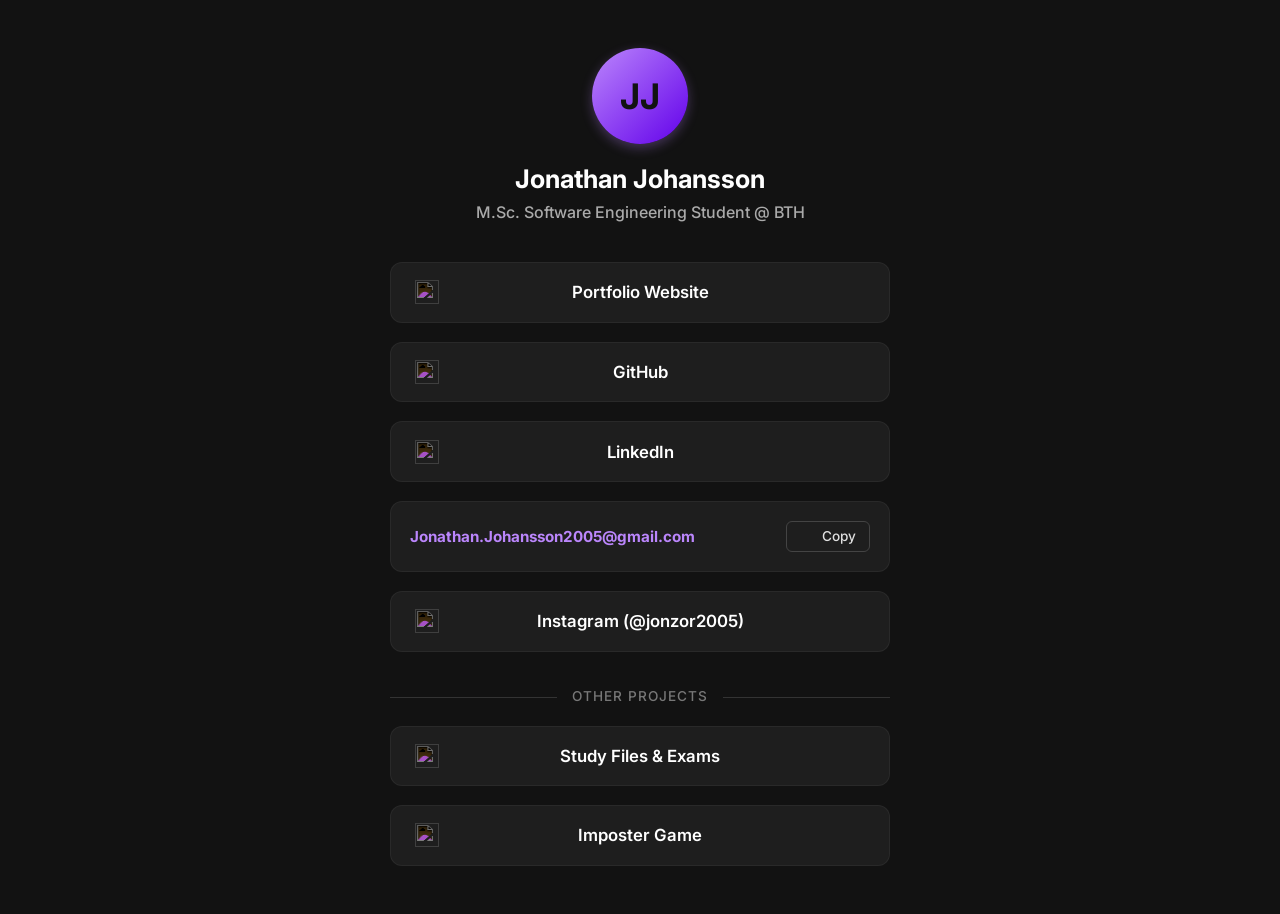
==== linktree-files/index.html @ 36190e58 "Added linktree" ====
<!DOCTYPE html>
<html lang="en">
<head>
    <meta charset="UTF-8">
    <meta name="viewport" content="width=device-width, initial-scale=1.0">
    <meta name="description" content="Jonathan Johansson - Links">
    <title>Jonathan Johansson | Links</title>
    
    <link rel="preconnect" href="https://fonts.googleapis.com">
    <link rel="preconnect" href="https://fonts.gstatic.com" crossorigin>
    <link href="https://fonts.googleapis.com/css2?family=Inter:wght@400;500;700&display=swap" rel="stylesheet">
    
    <link rel="stylesheet" href="style.css?v=7">
    <link rel="icon" type="image/svg+xml" href="/assets/icons/favicon.svg">
</head>
<body>
    <div class="linktree-container">
        
        <header>
            <div class="avatar">JJ</div>
            <h1>Jonathan Johansson</h1>
            <p class="bio">M.Sc. Software Engineering Student @ BTH</p>
        </header>

        <main class="links">
            <!-- Professional Links -->
            <a href="https://jonzor.dev" class="link-btn" target="_blank" rel="noopener noreferrer">
                <img src="/assets/icons/favicon.svg" alt="" aria-hidden="true" class="icon" />
                Portfolio Website
            </a>
            
            <a href="https://github.com/JonzorG" class="link-btn" target="_blank" rel="noopener noreferrer">
                <img src="/assets/icons/github.svg" alt="" aria-hidden="true" class="icon" />
                GitHub
            </a>
            
            <a href="https://www.linkedin.com/in/jonathan-johansson-5a8a0a23b/" class="link-btn" target="_blank" rel="noopener noreferrer">
                <img src="/assets/icons/linkedin.svg" alt="" aria-hidden="true" class="icon" />
                LinkedIn
            </a>

            <!-- Hybrid Email Container (Matches Portfolio Contact Card) -->
            <div class="link-btn email-container">
                <a href="mailto:jonathan.johansson2005@gmail.com" class="contact-email" id="raw-email">Jonathan.Johansson2005@gmail.com</a>
                
                <button id="copy-btn" class="copy-btn-linktree" title="Copy to clipboard">
                    <img src="/assets/icons/copy.svg" alt="" class="icon-small" />
                    <span id="copy-text">Copy</span>
                </button>
            </div>

            <!-- Social -->
            <a href="https://www.instagram.com/jonzor2005" class="link-btn" target="_blank" rel="noopener noreferrer">
                <img src="https://cdn.jsdelivr.net/npm/lucide-static@0.344.0/icons/instagram.svg" alt="" aria-hidden="true" class="icon" />
                Instagram (@jonzor2005)
            </a>
            
            <!-- Divider -->
            <div class="divider">
                <span>Other Projects</span>
            </div>

            <!-- Side Projects -->
            <a href="https://files.jonzor.dev" class="link-btn" target="_blank" rel="noopener noreferrer">
                <img src="https://cdn.jsdelivr.net/npm/lucide-static@0.344.0/icons/folder.svg" alt="" aria-hidden="true" class="icon" />
                Study Files & Exams
            </a>

            <a href="https://imposter.jonzor.dev" class="link-btn" target="_blank" rel="noopener noreferrer">
                <img src="https://cdn.jsdelivr.net/npm/lucide-static@0.344.0/icons/gamepad-2.svg" alt="" aria-hidden="true" class="icon" />
                Imposter Game
            </a>
        </main>
        
    </div>

    <script src="script.js?v=8"></script>
</body>
</html>
---- linktree-files/style.css ----
*, *::before, *::after {
    box-sizing: border-box; 
}

:root {
    --bg-color: #121212;
    --text-color: #e0e0e0;
    --accent-color: #bb86fc;
    --card-bg: #1e1e1e;
    --font-family: 'Inter', system-ui, -apple-system, sans-serif;
}

body {
    font-family: var(--font-family);
    background-color: var(--bg-color);
    color: var(--text-color);
    margin: 0;
    display: flex;
    justify-content: center;
    align-items: center;
    min-height: 100vh;
    padding: 3rem 1.5rem;
    -webkit-font-smoothing: antialiased;
}

.linktree-container {
    width: 100%;
    max-width: 500px;
    text-align: center;
}

header {
    margin-bottom: 2.5rem;
}

.avatar {
    width: 96px;
    height: 96px;
    background: linear-gradient(135deg, var(--accent-color), #6200ea);
    color: #121212;
    font-size: 2.2rem;
    font-weight: 700;
    border-radius: 50%;
    display: flex;
    align-items: center;
    justify-content: center;
    margin: 0 auto 1.2rem auto;
    box-shadow: 0 4px 12px rgba(187, 134, 252, 0.3);
}

h1 { 
    margin: 0 0 0.5rem 0; 
    font-size: 1.6rem; 
    color: #ffffff;
    font-weight: 700;
}

.bio { 
    color: #aaaaaa; 
    font-weight: 500; 
    margin: 0; 
    font-size: 1rem;
}

.links {
    display: flex;
    flex-direction: column;
    gap: 1.2rem;
}

.link-btn {
    display: flex;
    align-items: center;
    justify-content: center;
    background-color: var(--card-bg);
    color: #ffffff;
    text-decoration: none;
    padding: 1.2rem;
    border-radius: 12px;
    font-weight: 600;
    font-size: 1.05rem;
    transition: transform 0.2s ease, box-shadow 0.2s ease, background-color 0.2s ease, border-color 0.2s ease, color 0.2s ease;
    position: relative;
    border: 1px solid rgba(255, 255, 255, 0.05);
    width: 100%;
    cursor: pointer;
    font-family: inherit;
}

.link-btn:hover {
    transform: translateY(-3px);
    background-color: rgba(187, 134, 252, 0.1);
    border-color: var(--accent-color);
    box-shadow: 0 8px 20px rgba(0,0,0,0.4);
    color: var(--accent-color);
}

.icon {
    position: absolute;
    left: 1.5rem;
    width: 24px;
    height: 24px;
    filter: invert(1);
    transition: filter 0.2s ease;
}

.link-btn:hover .icon {
    filter: invert(70%) sepia(48%) saturate(3015%) hue-rotate(224deg) brightness(97%) contrast(105%);
}

/* --- Side Projects Divider --- */
.divider {
    width: 100%;
    text-align: center;
    border-bottom: 1px solid #333;
    line-height: 0.1em;
    margin: 1.5rem 0 0.5rem 0;
}

.divider span {
    background: var(--bg-color);
    padding: 0 15px;
    color: #777;
    font-size: 0.85rem;
    font-weight: 500;
    text-transform: uppercase;
    letter-spacing: 1px;
}

/* --- Hybrid Email Button Styles --- */
.email-container {
    padding: 1.2rem; 
    display: flex;
    justify-content: space-between;
    align-items: center;
    gap: 10px;
}

.contact-email {
    font-size: 0.95rem;
    font-weight: 700;
    color: var(--accent-color);
    text-decoration: none;
    word-break: break-all;
    text-align: left;
    transition: opacity 0.2s ease;
}

.contact-email:hover {
    opacity: 0.8;
    text-decoration: underline;
}

.email-container:hover .contact-email {
    color: var(--accent-color); /* Keeps it purple on hover */
}

.copy-btn-linktree {
    background-color: transparent;
    color: var(--text-color);
    border: 1px solid #444;
    border-radius: 6px;
    padding: 0.4rem 0.8rem;
    cursor: pointer;
    font-family: var(--font-family);
    font-weight: 500;
    font-size: 0.85rem;
    display: inline-flex;
    align-items: center;
    transition: all 0.2s ease;
    flex-shrink: 0;
}

.copy-btn-linktree:hover {
    background-color: rgba(255, 255, 255, 0.05);
    border-color: var(--accent-color);
    color: var(--accent-color);
}

.copy-btn-linktree .icon-small {
    width: 16px;
    height: 16px;
    margin-right: 6px;
    filter: invert(1);
    transition: filter 0.2s ease;
}

.copy-btn-linktree.copied {
    border-color: var(--accent-color);
    color: var(--accent-color);
}

.copy-btn-linktree.copied .icon-small,
.copy-btn-linktree:hover .icon-small {
    filter: invert(70%) sepia(48%) saturate(3015%) hue-rotate(224deg) brightness(97%) contrast(105%);
}
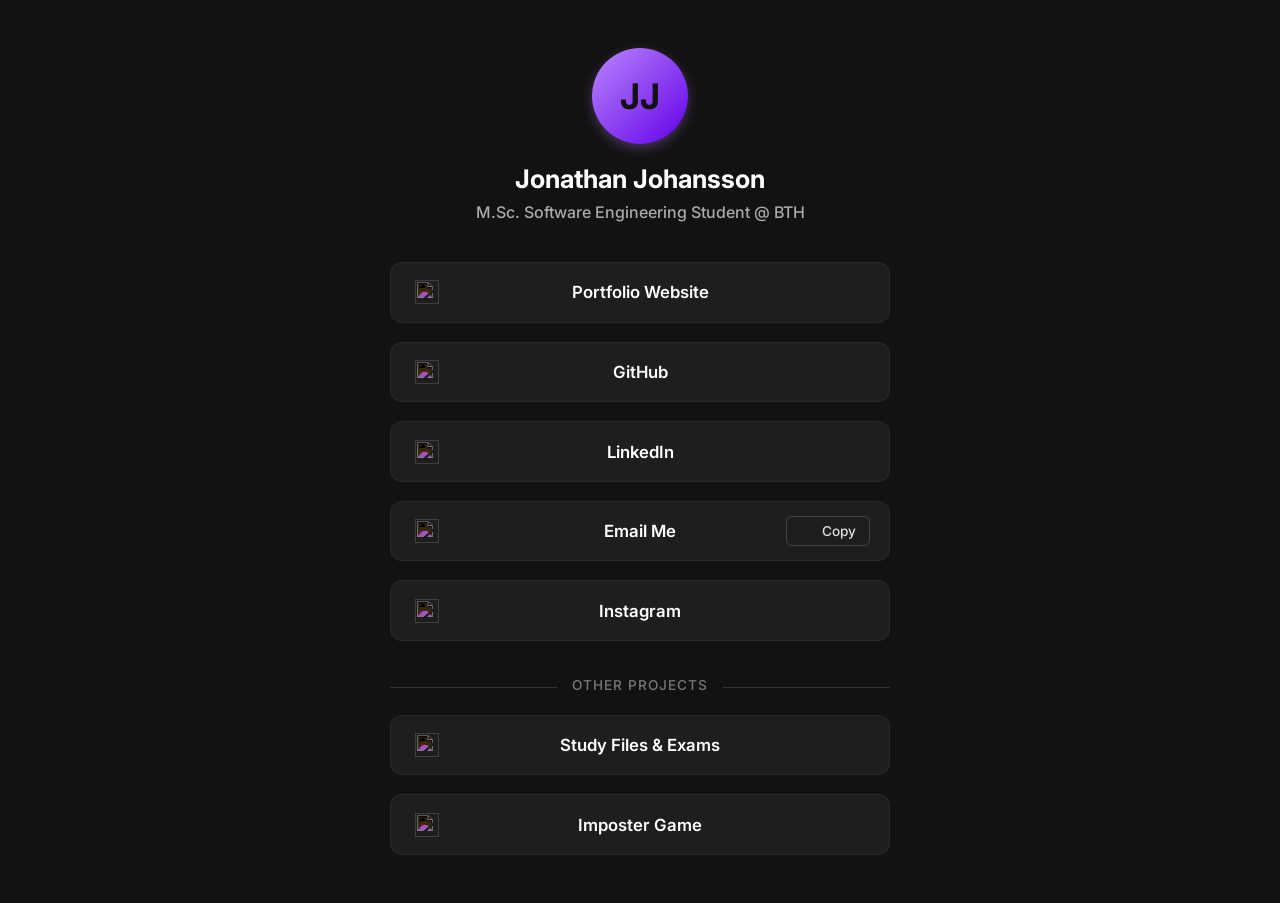
==== commit cd8d2957: "Linktree fixes and improvements" ====
--- a/linktree-files/index.html
+++ b/linktree-files/index.html
@@ -3,14 +3,30 @@
 <head>
     <meta charset="UTF-8">
     <meta name="viewport" content="width=device-width, initial-scale=1.0">
+    
+    <!-- Standard Meta Tags -->
     <meta name="description" content="Jonathan Johansson - Links">
     <title>Jonathan Johansson | Links</title>
+    
+    <!-- Open Graph Meta Tags for Link Previews (Discord, iMessage, etc.) -->
+    <meta property="og:title" content="Jonathan Johansson | Links">
+    <meta property="og:description" content="M.Sc. Software Engineering Student @ BTH. Portfolio, GitHub, and side projects.">
+    <!-- If Discord fails to load the SVG, change this link to a .png version -->
+    <meta property="og:image" content="https://jonzor.dev/assets/icons/favicon.svg">
+    <meta property="og:url" content="https://linktree.jonzor.dev"> 
+    <meta property="og:type" content="profile">
+    
+    <!-- Twitter Card tags help with Discord previews too -->
+    <meta name="twitter:card" content="summary">
+    <meta name="twitter:title" content="Jonathan Johansson | Links">
+    <meta name="twitter:description" content="M.Sc. Software Engineering Student @ BTH.">
+    <meta name="twitter:image" content="https://jonzor.dev/assets/icons/favicon.svg">
     
     <link rel="preconnect" href="https://fonts.googleapis.com">
     <link rel="preconnect" href="https://fonts.gstatic.com" crossorigin>
     <link href="https://fonts.googleapis.com/css2?family=Inter:wght@400;500;700&display=swap" rel="stylesheet">
     
-    <link rel="stylesheet" href="style.css?v=7">
+    <link rel="stylesheet" href="style.css?v=9">
     <link rel="icon" type="image/svg+xml" href="/assets/icons/favicon.svg">
 </head>
 <body>
@@ -24,25 +40,31 @@
 
         <main class="links">
             <!-- Professional Links -->
-            <a href="https://jonzor.dev" class="link-btn" target="_blank" rel="noopener noreferrer">
+            <a href="https://jonzor.dev" class="link-btn">
                 <img src="/assets/icons/favicon.svg" alt="" aria-hidden="true" class="icon" />
                 Portfolio Website
             </a>
             
-            <a href="https://github.com/JonzorG" class="link-btn" target="_blank" rel="noopener noreferrer">
+            <a href="https://github.com/JonzorG" class="link-btn">
                 <img src="/assets/icons/github.svg" alt="" aria-hidden="true" class="icon" />
                 GitHub
             </a>
             
-            <a href="https://www.linkedin.com/in/jonathan-johansson-5a8a0a23b/" class="link-btn" target="_blank" rel="noopener noreferrer">
+            <a href="https://www.linkedin.com/in/jonathan-johansson-5a8a0a23b/" class="link-btn">
                 <img src="/assets/icons/linkedin.svg" alt="" aria-hidden="true" class="icon" />
                 LinkedIn
             </a>
 
-            <!-- Hybrid Email Container (Matches Portfolio Contact Card) -->
+            <!-- Hybrid Email Container -->
             <div class="link-btn email-container">
-                <a href="mailto:jonathan.johansson2005@gmail.com" class="contact-email" id="raw-email">Jonathan.Johansson2005@gmail.com</a>
+                <img src="https://cdn.jsdelivr.net/npm/lucide-static@0.344.0/icons/mail.svg" alt="" aria-hidden="true" class="icon" />
                 
+                <a href="mailto:jonathan.johansson2005@gmail.com" class="contact-email">Email Me</a>
+                
+                <!-- Hidden raw email so the JS can still copy it -->
+                <span id="raw-email" style="display: none;">Jonathan.Johansson2005@gmail.com</span>
+                
+                <!-- Copy Button -->
                 <button id="copy-btn" class="copy-btn-linktree" title="Copy to clipboard">
                     <img src="/assets/icons/copy.svg" alt="" class="icon-small" />
                     <span id="copy-text">Copy</span>
@@ -50,9 +72,9 @@
             </div>
 
             <!-- Social -->
-            <a href="https://www.instagram.com/jonzor2005" class="link-btn" target="_blank" rel="noopener noreferrer">
+            <a href="https://www.instagram.com/jonzor2005" class="link-btn">
                 <img src="https://cdn.jsdelivr.net/npm/lucide-static@0.344.0/icons/instagram.svg" alt="" aria-hidden="true" class="icon" />
-                Instagram (@jonzor2005)
+                Instagram
             </a>
             
             <!-- Divider -->
@@ -61,12 +83,12 @@
             </div>
 
             <!-- Side Projects -->
-            <a href="https://files.jonzor.dev" class="link-btn" target="_blank" rel="noopener noreferrer">
+            <a href="https://files.jonzor.dev" class="link-btn">
                 <img src="https://cdn.jsdelivr.net/npm/lucide-static@0.344.0/icons/folder.svg" alt="" aria-hidden="true" class="icon" />
                 Study Files & Exams
             </a>
 
-            <a href="https://imposter.jonzor.dev" class="link-btn" target="_blank" rel="noopener noreferrer">
+            <a href="https://imposter.jonzor.dev" class="link-btn">
                 <img src="https://cdn.jsdelivr.net/npm/lucide-static@0.344.0/icons/gamepad-2.svg" alt="" aria-hidden="true" class="icon" />
                 Imposter Game
             </a>
@@ -74,6 +96,6 @@
         
     </div>
 
-    <script src="script.js?v=8"></script>
+    <script src="script.js?v=9"></script>
 </body>
 </html>
--- a/linktree-files/style.css
+++ b/linktree-files/style.css
@@ -129,33 +129,26 @@
 
 /* --- Hybrid Email Button Styles --- */
 .email-container {
-    padding: 1.2rem; 
-    display: flex;
-    justify-content: space-between;
-    align-items: center;
-    gap: 10px;
+    padding: 1.2rem; /* Restored to match other buttons */
+    justify-content: center; /* Center the text perfectly */
 }
 
 .contact-email {
-    font-size: 0.95rem;
-    font-weight: 700;
-    color: var(--accent-color);
+    font-size: 1.05rem;
+    font-weight: 600;
+    color: #ffffff;
     text-decoration: none;
-    word-break: break-all;
-    text-align: left;
-    transition: opacity 0.2s ease;
+    text-align: center;
+    transition: color 0.2s ease;
 }
 
 .contact-email:hover {
-    opacity: 0.8;
-    text-decoration: underline;
-}
-
-.email-container:hover .contact-email {
-    color: var(--accent-color); /* Keeps it purple on hover */
+    color: var(--accent-color);
 }
 
 .copy-btn-linktree {
+    position: absolute;
+    right: 1.2rem;
     background-color: transparent;
     color: var(--text-color);
     border: 1px solid #444;
@@ -168,7 +161,6 @@
     display: inline-flex;
     align-items: center;
     transition: all 0.2s ease;
-    flex-shrink: 0;
 }
 
 .copy-btn-linktree:hover {
